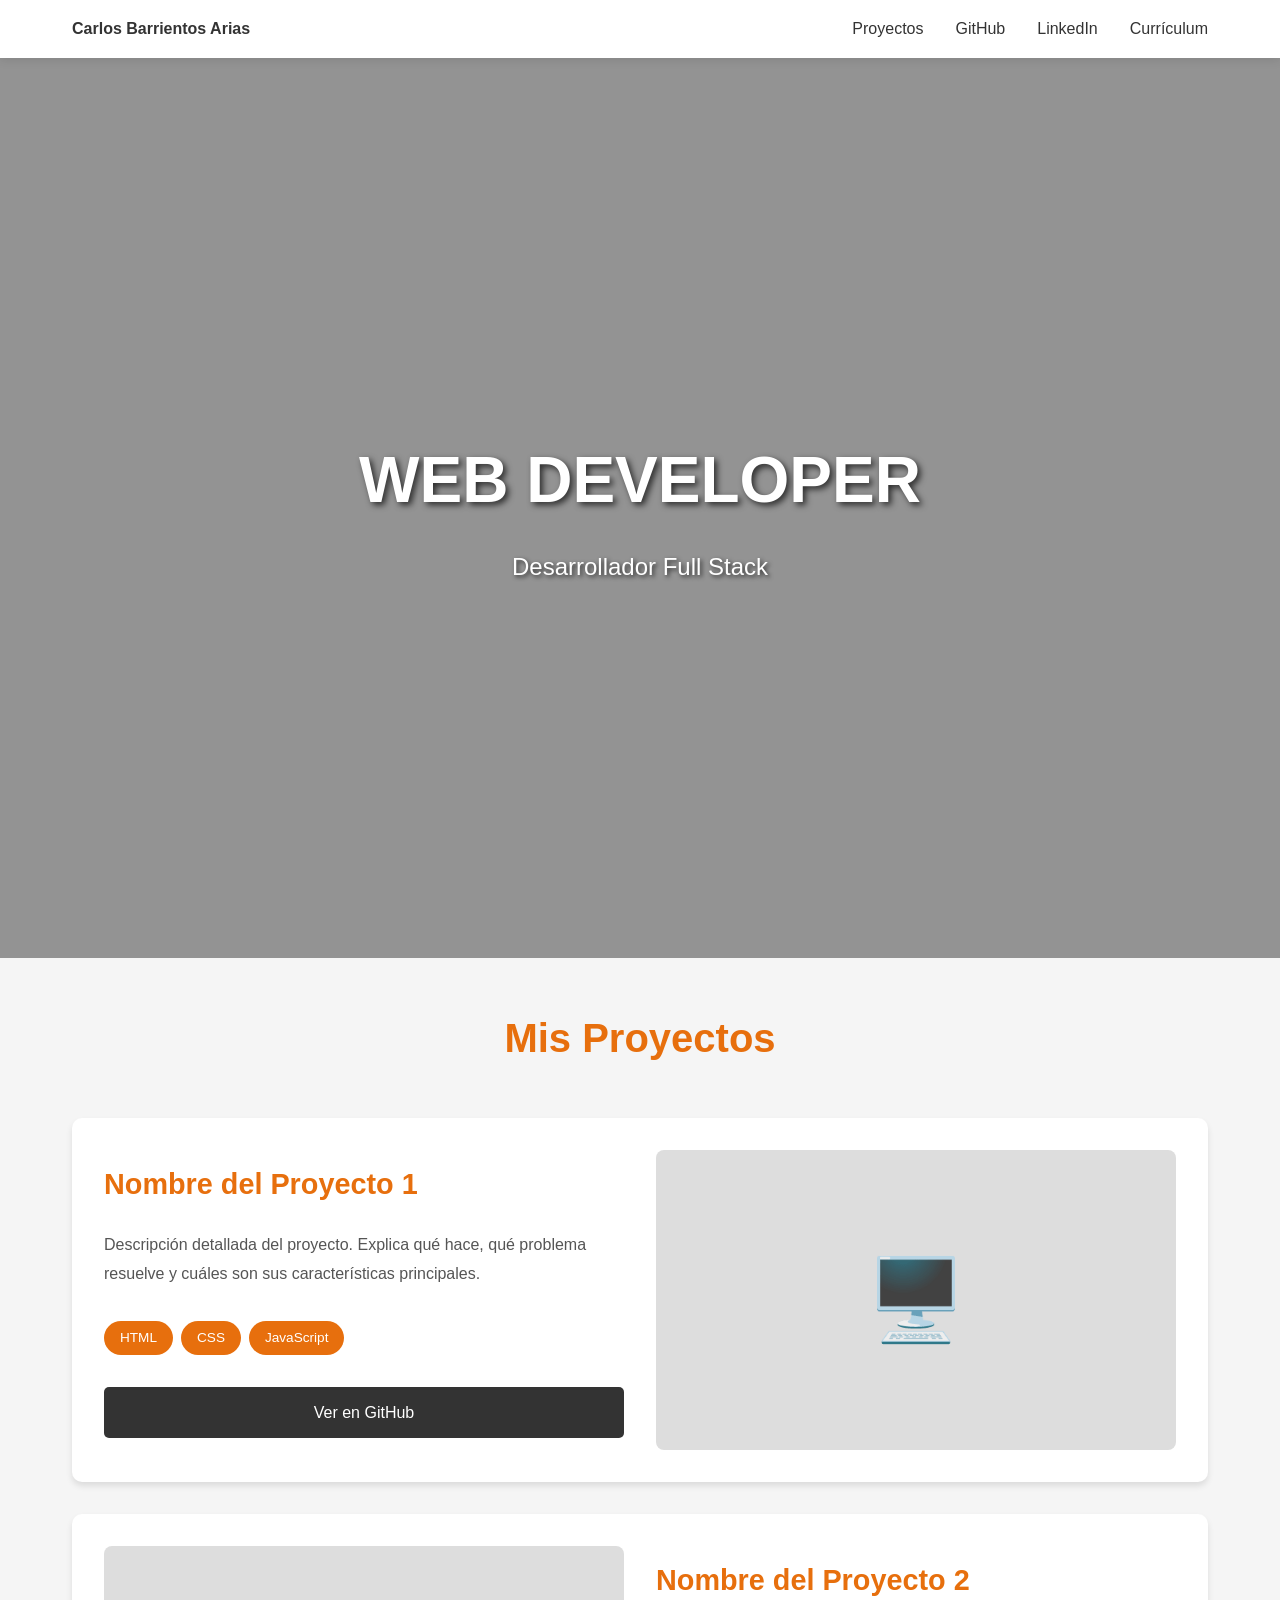
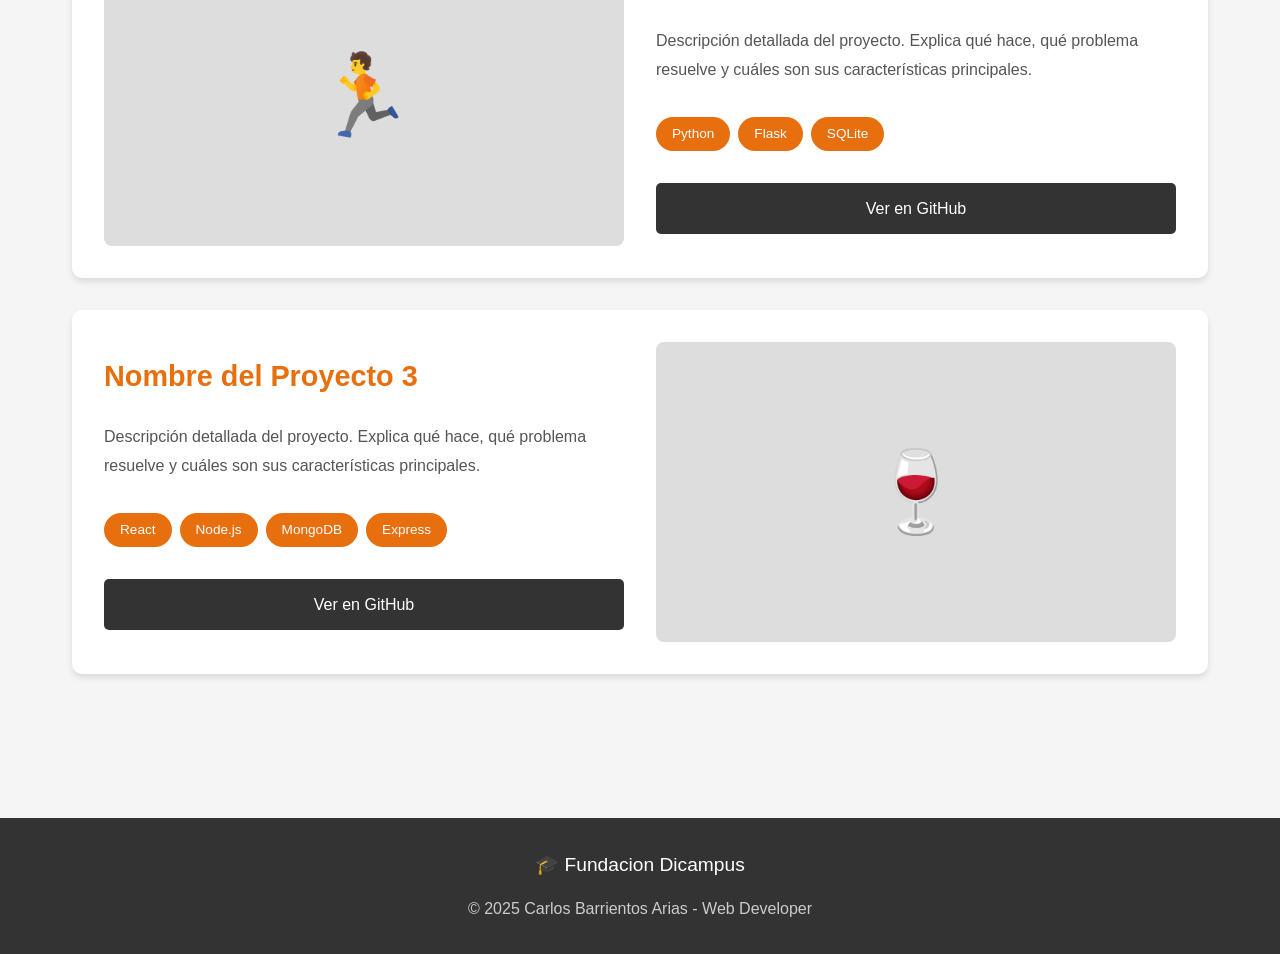
==== index.html @ 2fb923df "cambiar el nombre main a index" ====
<!DOCTYPE html>
<html lang="es">
  <head>
    <meta charset="UTF-8" />
    <meta name="viewport" content="width=device-width, initial-scale=1.0" />
    <title>Nombre [alumno] - Web Developer</title>
    <link rel="stylesheet" href="css/styles.css" />
  </head>

  <body>
   <!-- BARRA DE NAVEGACIÓN -->
  <nav class="navigation-bar">
    <div class="navigation-container">
      <strong>Carlos Barrientos Arias</strong>
      <button class="mobile-menu-button" onclick="toggleMobileMenu()">☰</button>
      <ul class="navigation-menu" id="navigationMenu">
        <li><a href="#proyectos">Proyectos</a></li>
        <li><a href="https://github.com/carlosbarrientosarias27-star" target="_blank">GitHub</a></li>
        <li><a href="https://www.linkedin.com/in/carlos-barrientos-arias/" target="_blank">LinkedIn</a></li>
        <li><a href="assets/Barrientos_Arias_Carlos.pdf" target="_blank">Currículum</a></li>
      </ul>
    </div>
  </nav>

  <!-- SECCIÓN PRINCIPAL -->
  <section class="hero-section">
    <div class="hero-content">
      <h1 class="hero-title">WEB DEVELOPER</h1>
      <p class="hero-subtitle">Desarrollador Full Stack</p>
    </div>
  </section>

  <!-- CONTENEDOR DE PROYECTOS -->
  <div class="projects-container" id="proyectos">
    <h2 class="projects-title">Mis Proyectos</h2>

    <!-- PROYECTO 1 -->
    <article class="project-card">
      <div class="project-image-container" onclick="openImageModal(this)">
        🖥️
        <!-- Para usar imagen real, descomentar la línea siguiente y añadir la ruta -->
        <!-- <img src="img/proyecto1.jpg" alt="Proyecto 1"> -->
      </div>
      <div class="project-information">
        <h3 class="project-title">Nombre del Proyecto 1</h3>
        <p class="project-description">
          Descripción detallada del proyecto. Explica qué hace, qué problema resuelve 
          y cuáles son sus características principales.
        </p>
        <div class="technology-stack-list">
          <span class="technology-badge">HTML</span>
          <span class="technology-badge">CSS</span>
          <span class="technology-badge">JavaScript</span>
        </div>
        <a href="https://github.com/carlosbarrientosarias27-star/proyecto1" target="_blank" class="button-primary">
          Ver en GitHub
        </a>
      </div>
    </article>

    <!-- PROYECTO 2 -->
    <article class="project-card">
      <div class="project-image-container" onclick="openImageModal(this)">
        🏃
        <!-- <img src="img/proyecto2.jpg" alt="Proyecto 2"> -->
      </div>
      <div class="project-information">
        <h3 class="project-title">Nombre del Proyecto 2</h3>
        <p class="project-description">
          Descripción detallada del proyecto. Explica qué hace, qué problema resuelve 
          y cuáles son sus características principales.
        </p>
        <div class="technology-stack-list">
          <span class="technology-badge">Python</span>
          <span class="technology-badge">Flask</span>
          <span class="technology-badge">SQLite</span>
        </div>
        <a href="https://github.com/carlosbarrientosarias27-star/proyecto2" target="_blank" class="button-primary">
          Ver en GitHub
        </a>
      </div>
    </article>

    <!-- PROYECTO 3 -->
    <article class="project-card">
      <div class="project-image-container" onclick="openImageModal(this)">
        🍷
        <!-- <img src="img/proyecto3.jpg" alt="Proyecto 3"> -->
      </div>
      <div class="project-information">
        <h3 class="project-title">Nombre del Proyecto 3</h3>
        <p class="project-description">
          Descripción detallada del proyecto. Explica qué hace, qué problema resuelve 
          y cuáles son sus características principales.
        </p>
        <div class="technology-stack-list">
          <span class="technology-badge">React</span>
          <span class="technology-badge">Node.js</span>
          <span class="technology-badge">MongoDB</span>
          <span class="technology-badge">Express</span>
        </div>
        <a href="https://github.com/carlosbarrientosarias27-star/proyecto3" target="_blank" class="button-primary">
          Ver en GitHub
        </a>
      </div>
    </article>
  </div>

  <!-- PIE DE PÁGINA -->
  <footer class="footer-section">
    <div class="footer-certifications">
      <div>🎓 Fundacion Dicampus</div>
    </div>
    <p class="footer-copyright">&copy; 2025 Carlos Barrientos Arias - Web Developer</p>
  </footer>

  <!-- MODAL PARA AMPLIAR IMAGEN -->
  <div class="image-modal" id="imageModal" onclick="closeImageModal()">
    <span class="modal-close-button">&times;</span>
    <img class="modal-content-image" id="modalImage" alt="Imagen ampliada">
  </div>

    <script src="js/scritpt.js"></script>
  </body>
</html>
---- css/styles.css ----
/* ========== ESTILOS GENERALES ========== */
    * {
      margin: 0;
      padding: 0;
      box-sizing: border-box;
    }

    body {
      font-family: 'Segoe UI', Tahoma, Geneva, Verdana, sans-serif;
      background: #f5f5f5;
      color: #333;
      line-height: 1.6;
    }

    /* ========== BARRA DE NAVEGACIÓN ========== */
    .navigation-bar {
      background: #fff;
      box-shadow: 0 2px 10px rgba(0,0,0,0.1);
      position: sticky;
      top: 0;
      z-index: 1000;
    }

    .navigation-container {
      max-width: 1200px;
      margin: 0 auto;
      padding: 1rem 2rem;
      display: flex;
      justify-content: space-between;
      align-items: center;
    }

    .navigation-menu {
      display: flex;
      list-style: none;
      gap: 2rem;
    }

    .navigation-menu a {
      color: #333;
      text-decoration: none;
      transition: color 0.3s;
      font-weight: 500;
    }

    .navigation-menu a:hover {
      color: #e76f0d;
    }

    .mobile-menu-button {
      display: none;
      background: none;
      border: none;
      font-size: 1.5rem;
      cursor: pointer;
    }

    /* ========== SECCIÓN PRINCIPAL (HERO) ========== */
    .hero-section {
      height: 100vh;
      background: linear-gradient(rgba(0,0,0,0.4), rgba(0,0,0,0.4)), 
                  url('https://corporativo.dicampus.com/wp-content/uploads/2019/09/logo-dicampus-apaisado.png');
      background-size: cover;
      background-position: center;
      display: flex;
      align-items: center;
      justify-content: center;
      text-align: center;
      color: white;
    }

    .hero-content {
      animation: fadeInAnimation 1.5s ease-in;
    }

    .hero-title {
      font-size: 4rem;
      font-weight: bold;
      text-shadow: 3px 3px 6px rgba(0,0,0,0.7);
      margin-bottom: 1rem;
    }

    .hero-subtitle {
      font-size: 1.5rem;
      text-shadow: 2px 2px 4px rgba(0,0,0,0.7);
    }

    /* ========== CONTENEDOR DE PROYECTOS ========== */
    .projects-container {
      max-width: 1200px;
      margin: 0 auto;
      padding: 3rem 2rem;
    }

    .projects-title {
      text-align: center;
      font-size: 2.5rem;
      color: #e76f0d;
      margin-bottom: 3rem;
    }

    /* ========== TARJETA DE PROYECTO ========== */
    .project-card {
      background: white;
      border-radius: 10px;
      padding: 2rem;
      margin: 2rem 0;
      box-shadow: 0 4px 6px rgba(0,0,0,0.1);
      display: grid;
      grid-template-columns: 1fr 1fr;
      gap: 2rem;
      align-items: center;
      opacity: 0;
      transform: translateY(20px);
      transition: all 0.6s ease;
    }

    .project-card.is-visible {
      opacity: 1;
      transform: translateY(0);
    }

    /* Alternar posición de imagen en proyectos pares */
    .project-card:nth-child(even) {
      direction: rtl;
    }

    .project-card:nth-child(even) > * {
      direction: ltr;
    }

    /* ========== IMAGEN DEL PROYECTO ========== */
    .project-image-container {
      width: 100%;
      height: 300px;
      background: #ddd;
      border-radius: 8px;
      display: flex;
      align-items: center;
      justify-content: center;
      font-size: 5rem;
      color: #999;
      cursor: pointer;
      transition: transform 0.3s ease;
      position: relative;
      overflow: hidden;
    }

    .project-image-container:hover {
      transform: scale(1.05);
    }

    /* Cuando es una imagen real en lugar de emoji */
    .project-image-container img {
      width: 100%;
      height: 100%;
      object-fit: cover;
      border-radius: 8px;
    }

    /* ========== INFORMACIÓN DEL PROYECTO ========== */
    .project-information {
      display: flex;
      flex-direction: column;
      gap: 1rem;
    }

    .project-title {
      color: #e76f0d;
      font-size: 1.8rem;
      margin-bottom: 0.5rem;
    }

    .project-description {
      color: #555;
      line-height: 1.8;
      font-size: 1rem;
    }

    /* ========== TECNOLOGÍAS UTILIZADAS ========== */
    .technology-stack-list {
      display: flex;
      gap: 0.5rem;
      margin: 1rem 0;
      flex-wrap: wrap;
    }

    .technology-badge {
      background: #e76f0d;
      color: white;
      padding: 0.4rem 1rem;
      border-radius: 20px;
      font-size: 0.85rem;
      font-weight: 500;
    }

    /* ========== BOTÓN PRINCIPAL ========== */
    .button-primary {
      display: inline-block;
      background: #333;
      color: white;
      padding: 0.8rem 1.5rem;
      text-decoration: none;
      border-radius: 5px;
      transition: all 0.3s;
      text-align: center;
      font-weight: 500;
    }

    .button-primary:hover {
      background: #e76f0d;
      transform: translateY(-2px);
      box-shadow: 0 4px 8px rgba(231, 111, 13, 0.3);
    }

    /* ========== PIE DE PÁGINA ========== */
    .footer-section {
      background: #333;
      color: white;
      text-align: center;
      padding: 2rem;
      margin-top: 4rem;
    }

    .footer-certifications {
      display: flex;
      justify-content: center;
      gap: 2rem;
      margin-bottom: 1rem;
      flex-wrap: wrap;
      font-size: 1.2rem;
    }

    .footer-copyright {
      color: #ccc;
      margin-top: 1rem;
    }

    /* ========== MODAL PARA AMPLIAR IMAGEN ========== */
    .image-modal {
      display: none;
      position: fixed;
      z-index: 9999;
      left: 0;
      top: 0;
      width: 100%;
      height: 100%;
      background-color: rgba(0,0,0,0.9);
      justify-content: center;
      align-items: center;
    }

    .image-modal.is-active {
      display: flex;
    }

    .modal-content-image {
      max-width: 90%;
      max-height: 90%;
      object-fit: contain;
    }

    .modal-close-button {
      position: absolute;
      top: 20px;
      right: 40px;
      color: #fff;
      font-size: 40px;
      font-weight: bold;
      cursor: pointer;
      transition: color 0.3s;
    }

    .modal-close-button:hover {
      color: #e76f0d;
    }

    /* ========== ANIMACIONES ========== */
    @keyframes fadeInAnimation {
      from { 
        opacity: 0; 
        transform: translateY(-30px); 
      }
      to { 
        opacity: 1; 
        transform: translateY(0); 
      }
    }

    /* ========== DISEÑO RESPONSIVE ========== */
    @media (max-width: 768px) {
      .mobile-menu-button {
        display: block;
      }

      .navigation-menu {
        position: absolute;
        top: 100%;
        left: 0;
        right: 0;
        background: white;
        flex-direction: column;
        padding: 1rem;
        display: none;
        box-shadow: 0 4px 6px rgba(0,0,0,0.1);
      }

      .navigation-menu.is-active {
        display: flex;
      }

      .hero-title {
        font-size: 2.5rem;
      }

      .hero-subtitle {
        font-size: 1.2rem;
      }

      .project-card {
        grid-template-columns: 1fr;
      }

      .projects-title {
        font-size: 2rem;
      }

      .project-image-container {
        height: 250px;
      }

      .modal-close-button {
        right: 20px;
        font-size: 30px;
      }
    }
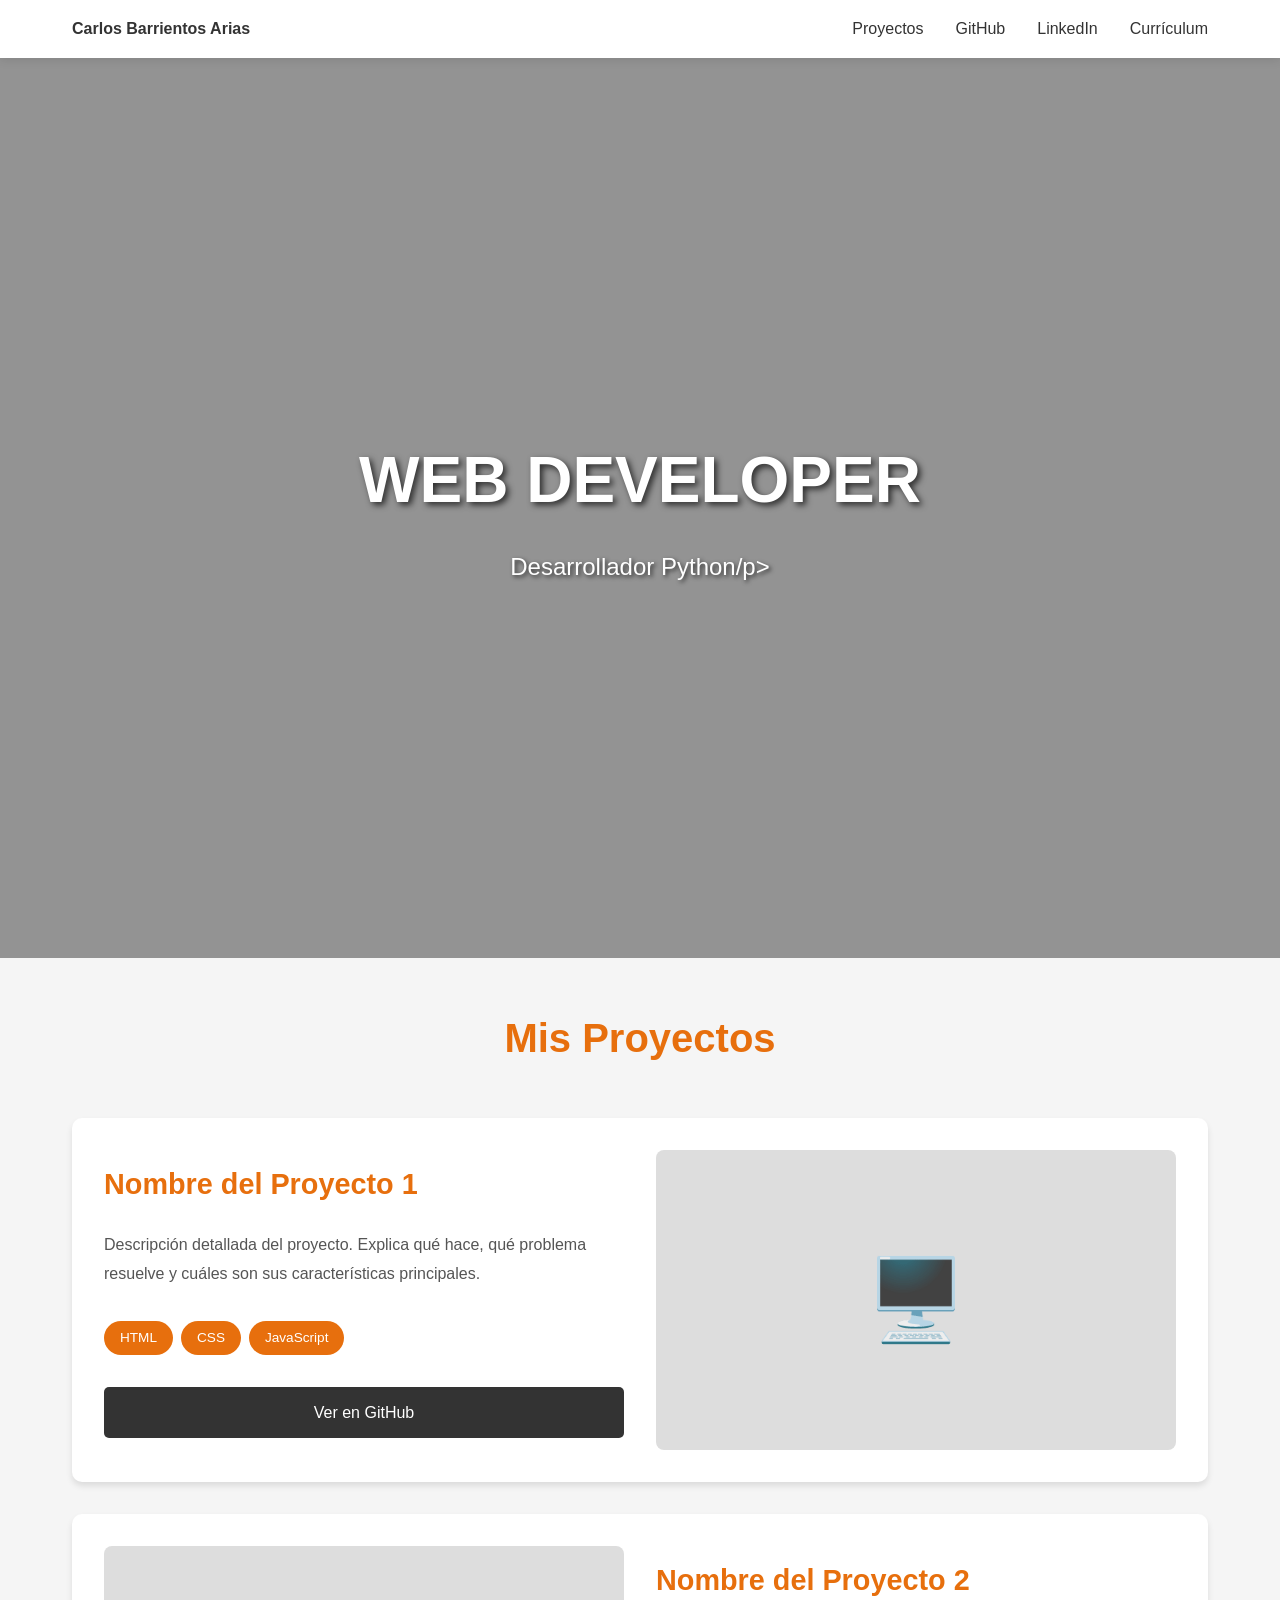
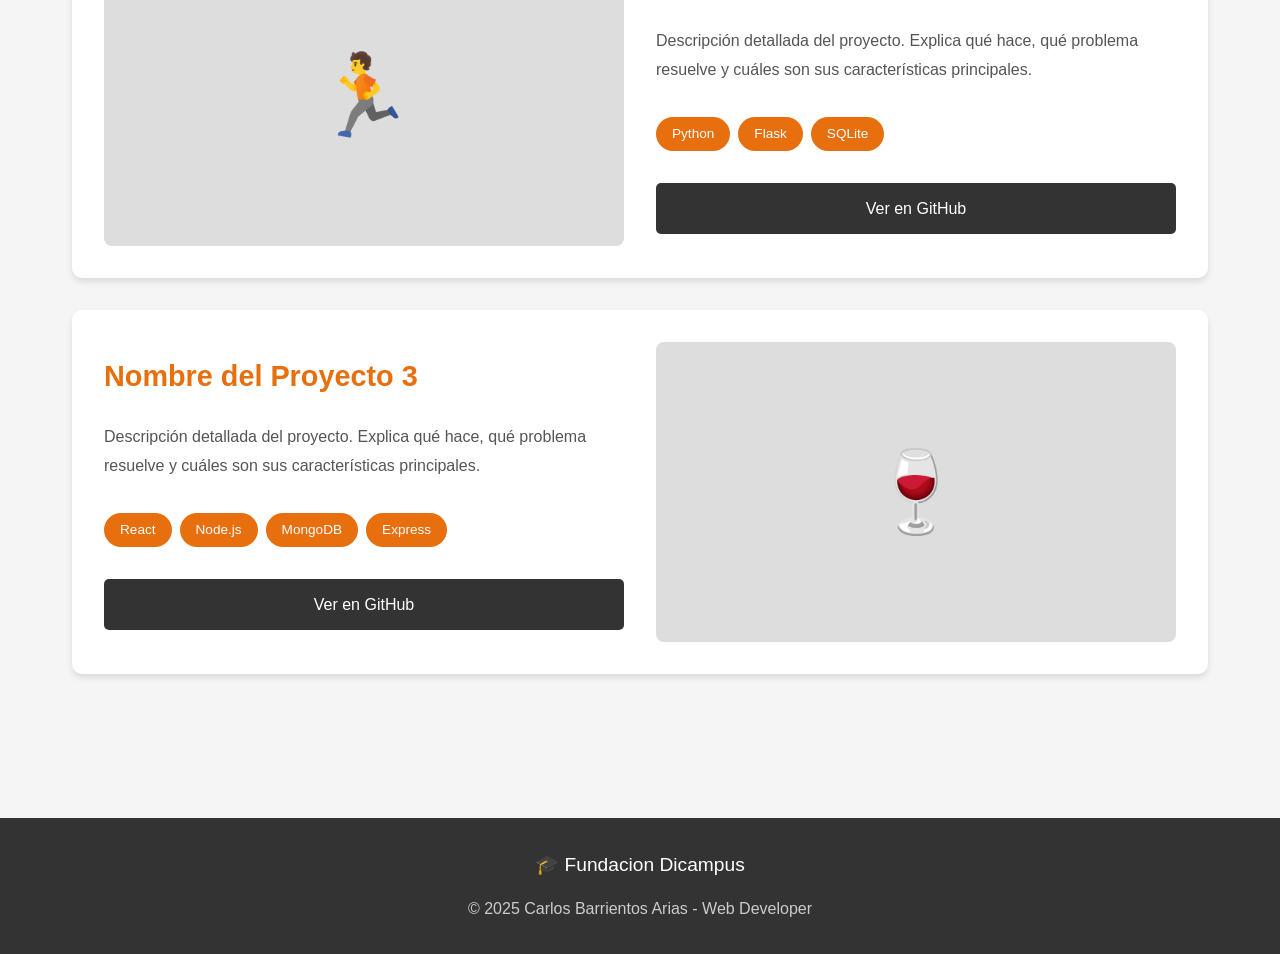
==== commit 40aa64b5: "PYTHON" ====
--- a/index.html
+++ b/index.html
@@ -26,7 +26,7 @@
   <section class="hero-section">
     <div class="hero-content">
       <h1 class="hero-title">WEB DEVELOPER</h1>
-      <p class="hero-subtitle">Desarrollador Full Stack</p>
+      <p class="hero-subtitle">Desarrollador Python/p>
     </div>
   </section>
 
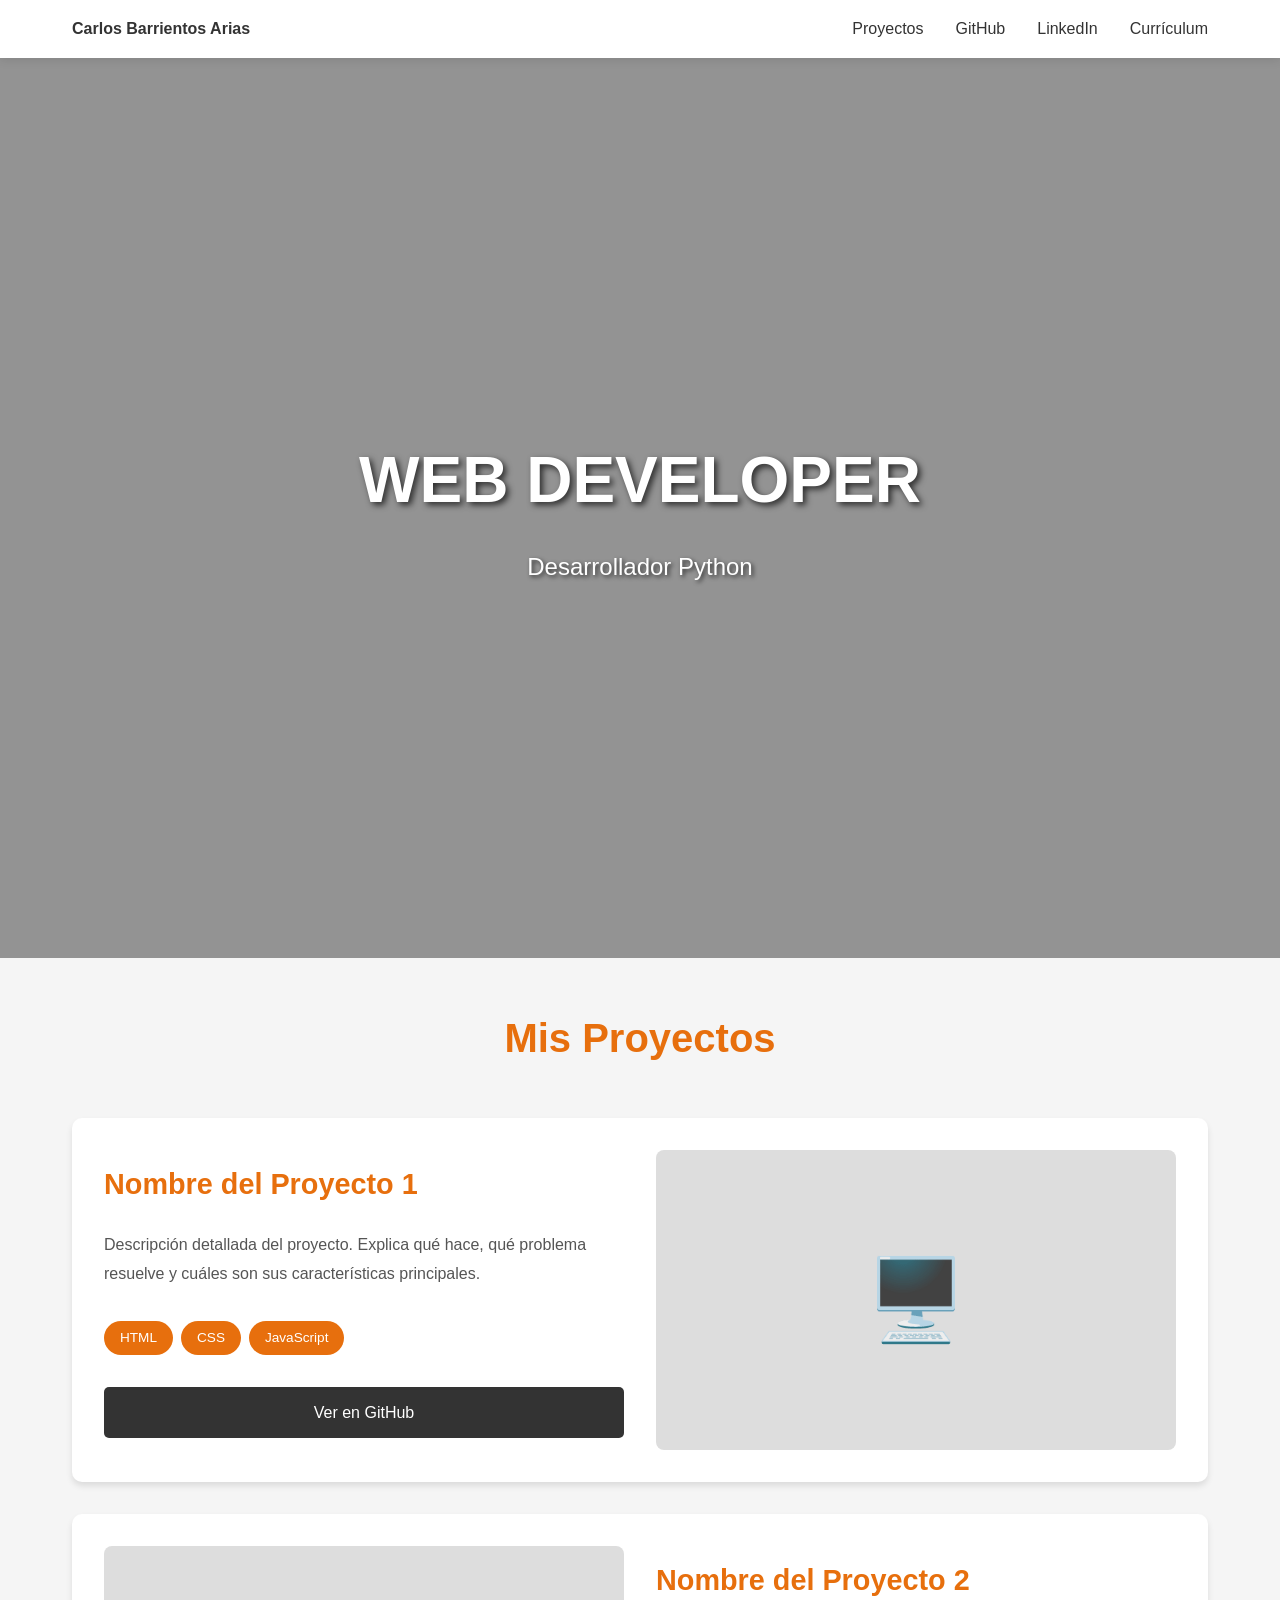
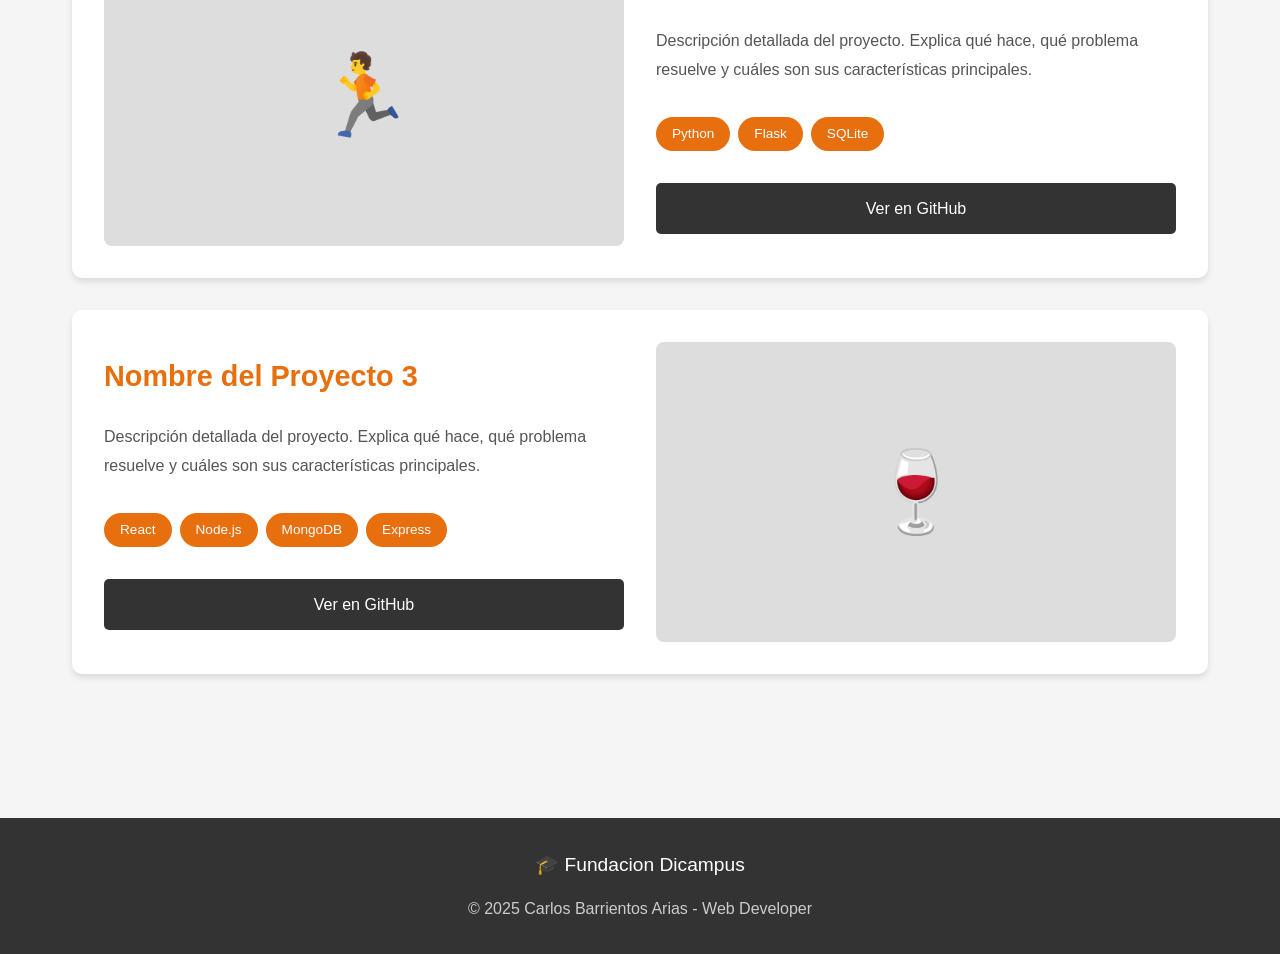
==== commit 0bbb8660: "ELIMINAR LA P" ====
--- a/index.html
+++ b/index.html
@@ -26,7 +26,7 @@
   <section class="hero-section">
     <div class="hero-content">
       <h1 class="hero-title">WEB DEVELOPER</h1>
-      <p class="hero-subtitle">Desarrollador Python/p>
+      <p class="hero-subtitle">Desarrollador Python
     </div>
   </section>
 
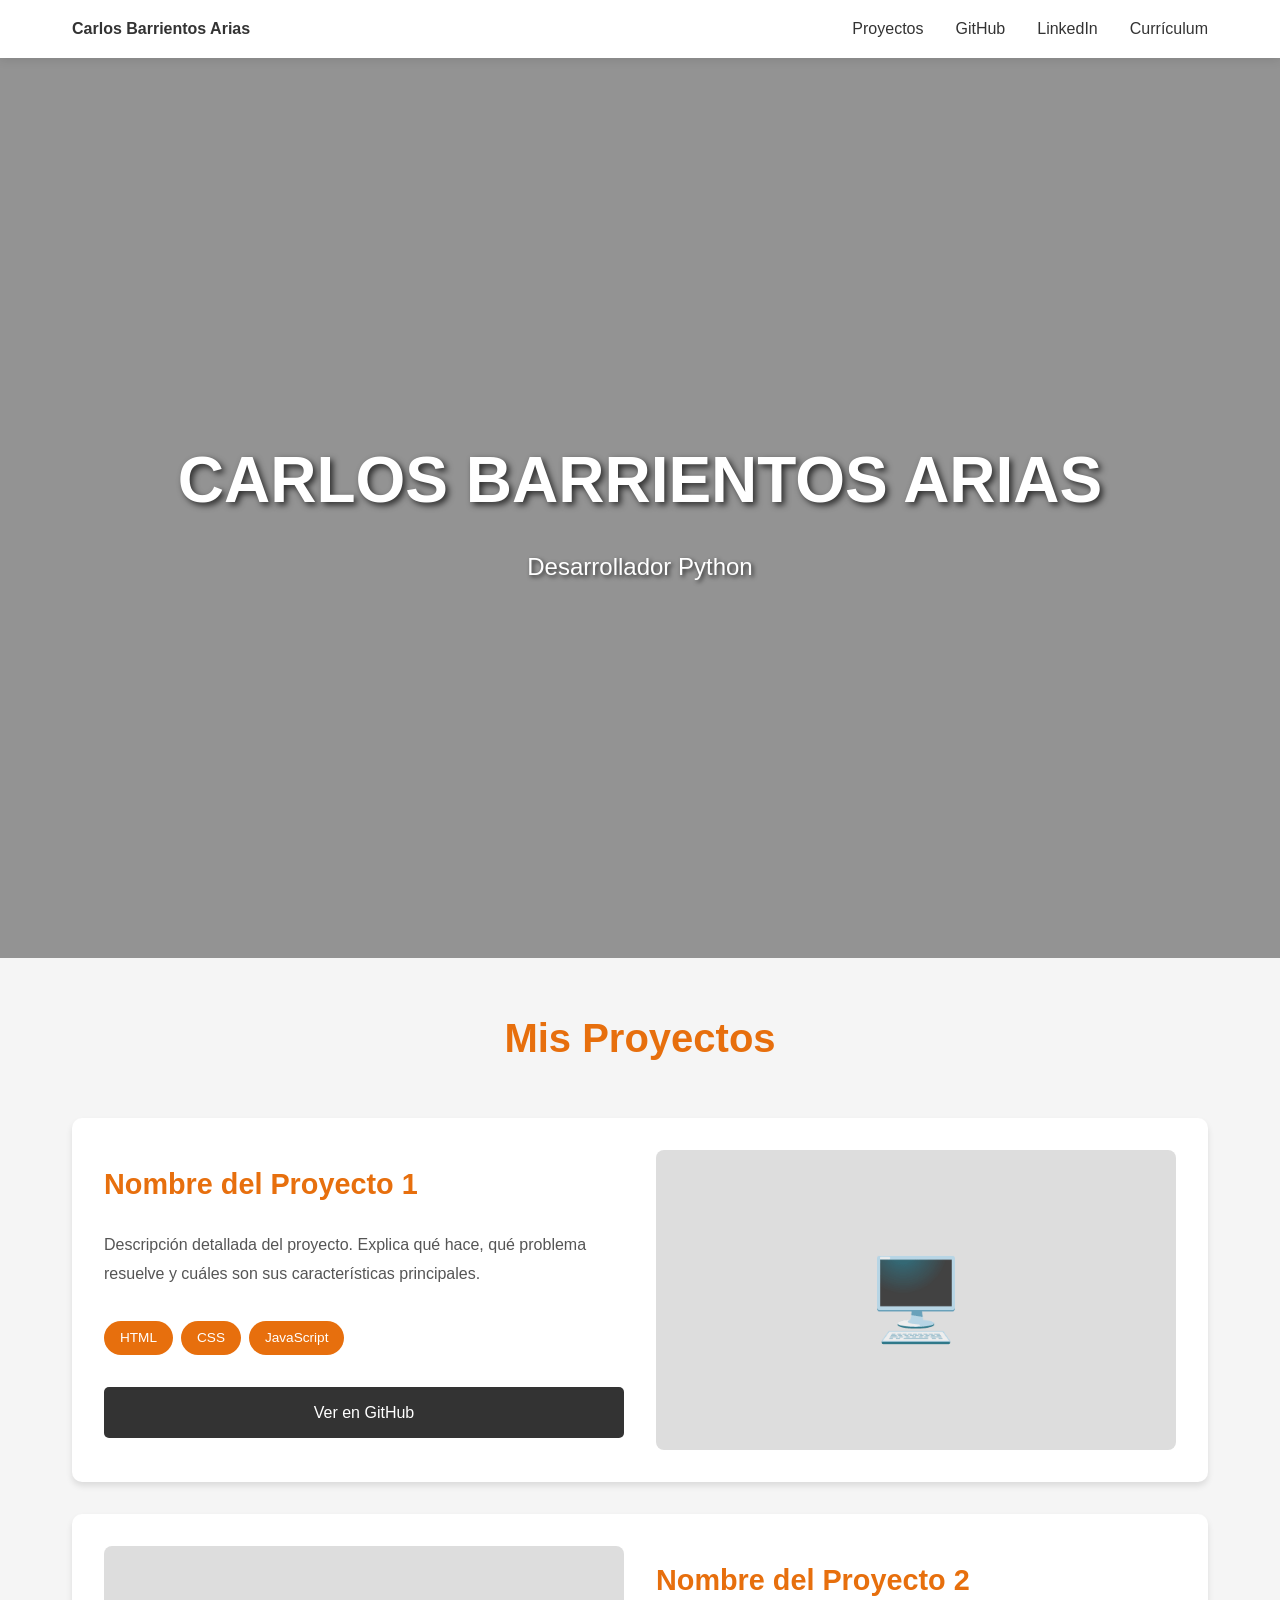
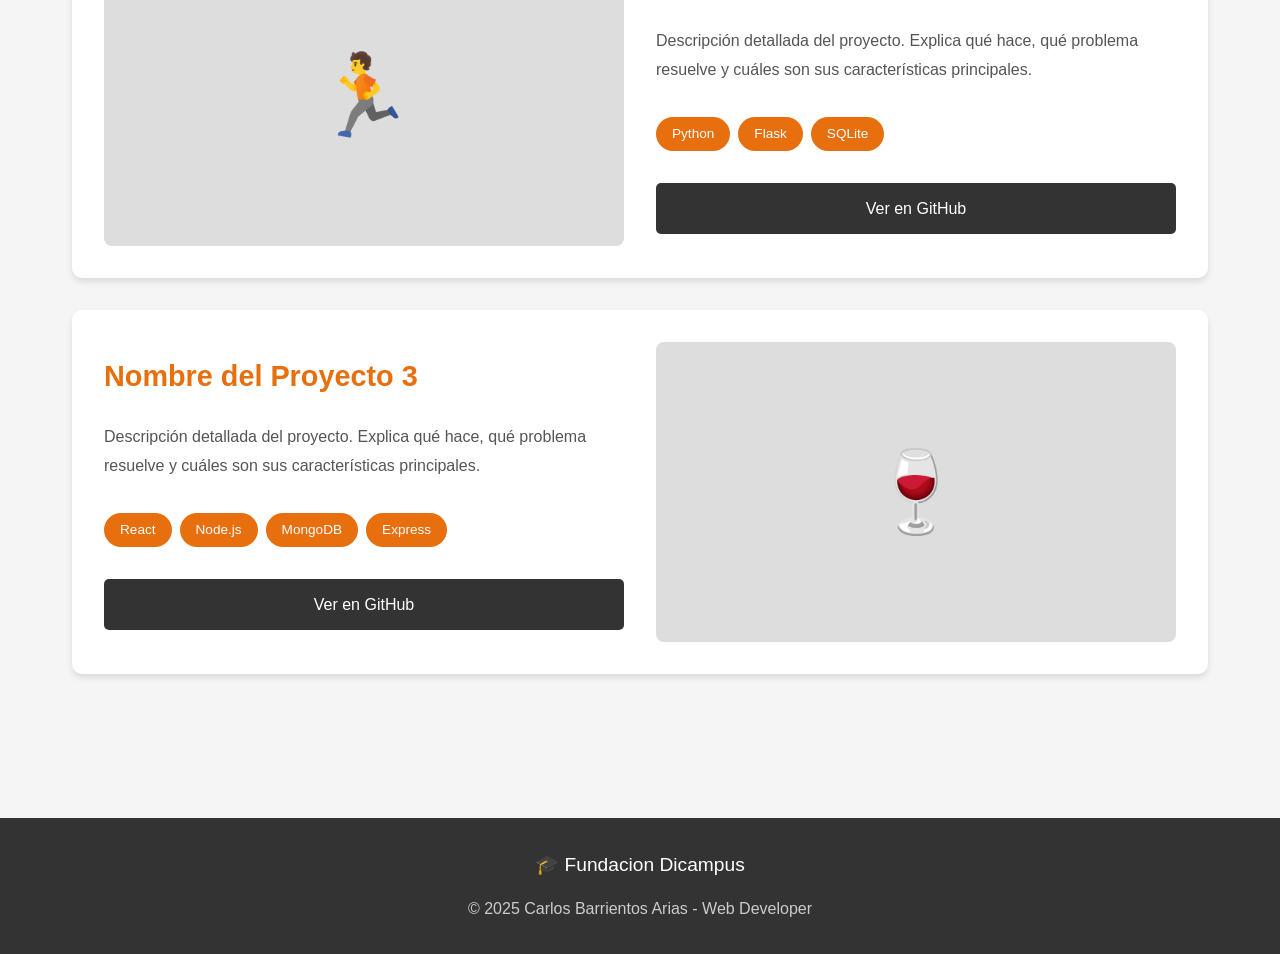
==== commit c3296a16: "INDEX" ====
--- a/index.html
+++ b/index.html
@@ -3,7 +3,7 @@
   <head>
     <meta charset="UTF-8" />
     <meta name="viewport" content="width=device-width, initial-scale=1.0" />
-    <title>Nombre [alumno] - Web Developer</title>
+    <title>Carlos Barrientos Arias - Web Developer</title>
     <link rel="stylesheet" href="css/styles.css" />
   </head>
 
@@ -25,7 +25,7 @@
   <!-- SECCIÓN PRINCIPAL -->
   <section class="hero-section">
     <div class="hero-content">
-      <h1 class="hero-title">WEB DEVELOPER</h1>
+      <h1 class="hero-title">CARLOS BARRIENTOS ARIAS</h1>
       <p class="hero-subtitle">Desarrollador Python
     </div>
   </section>
